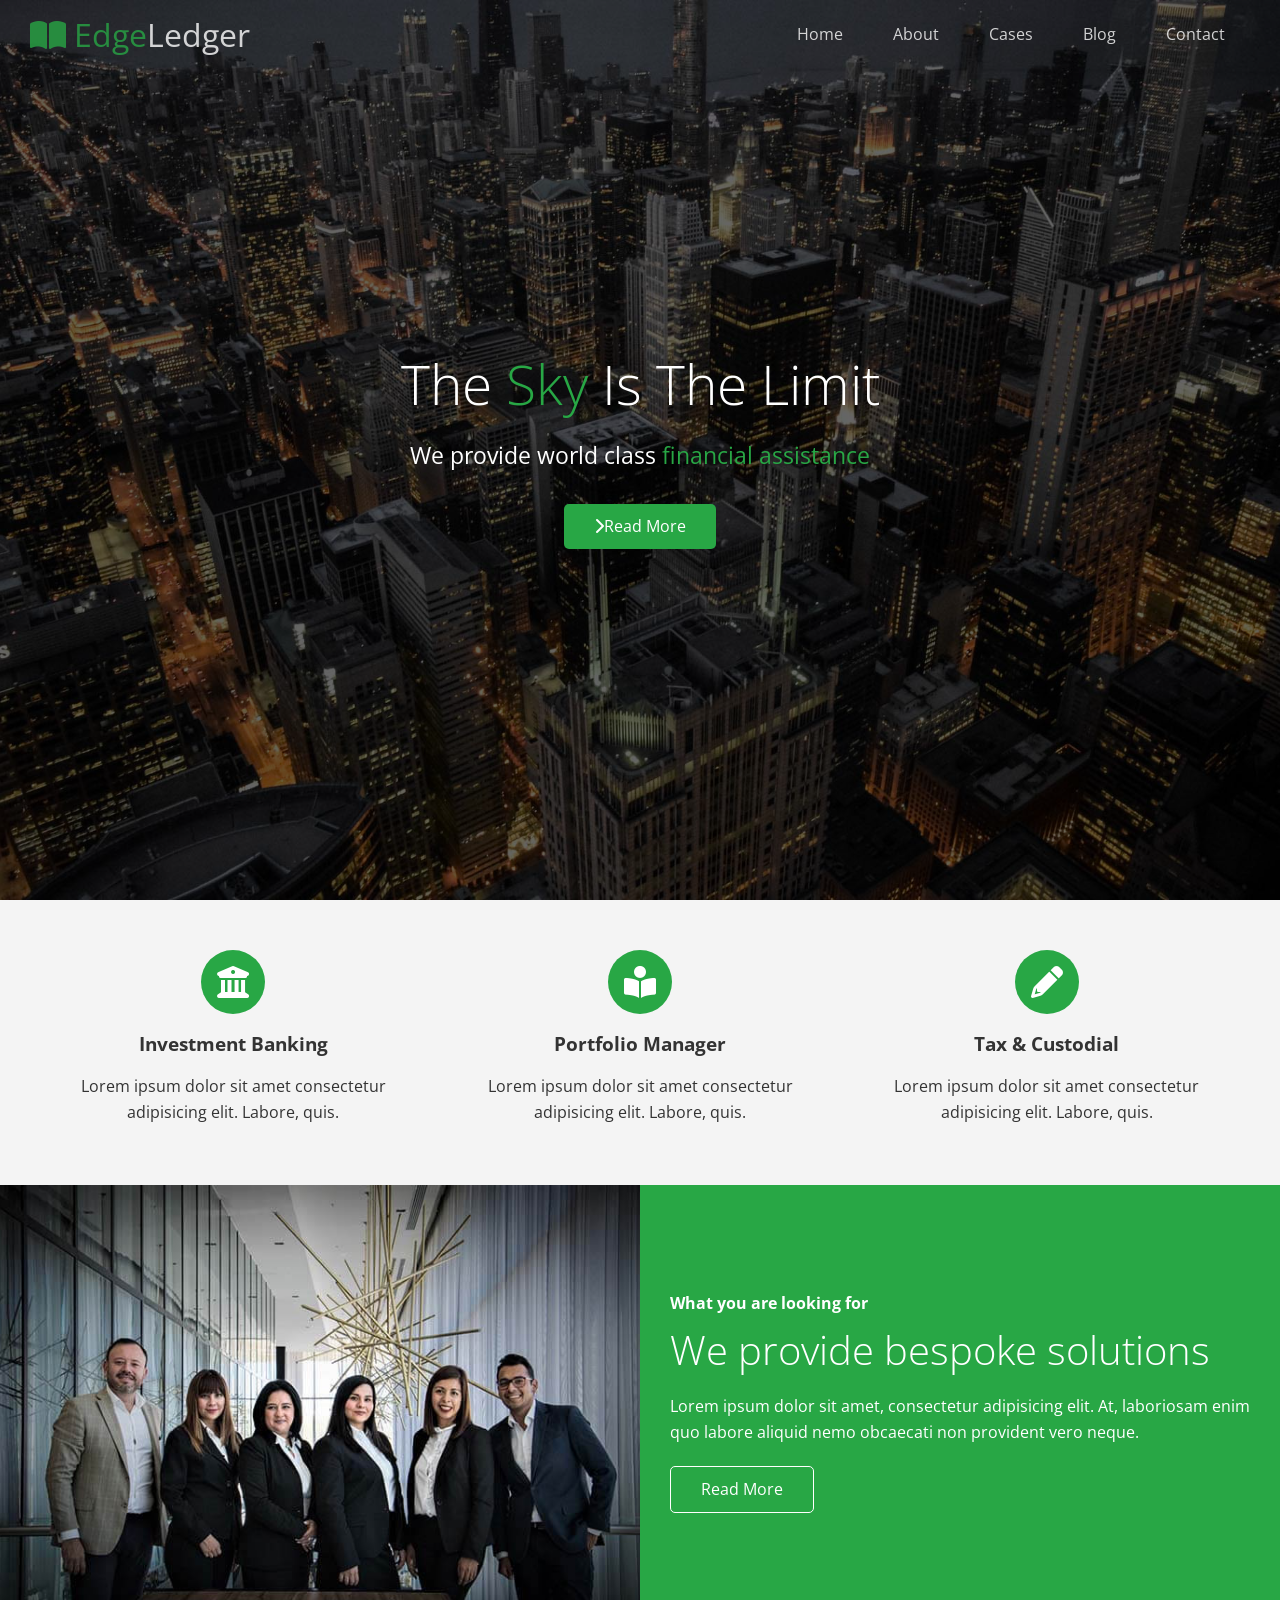
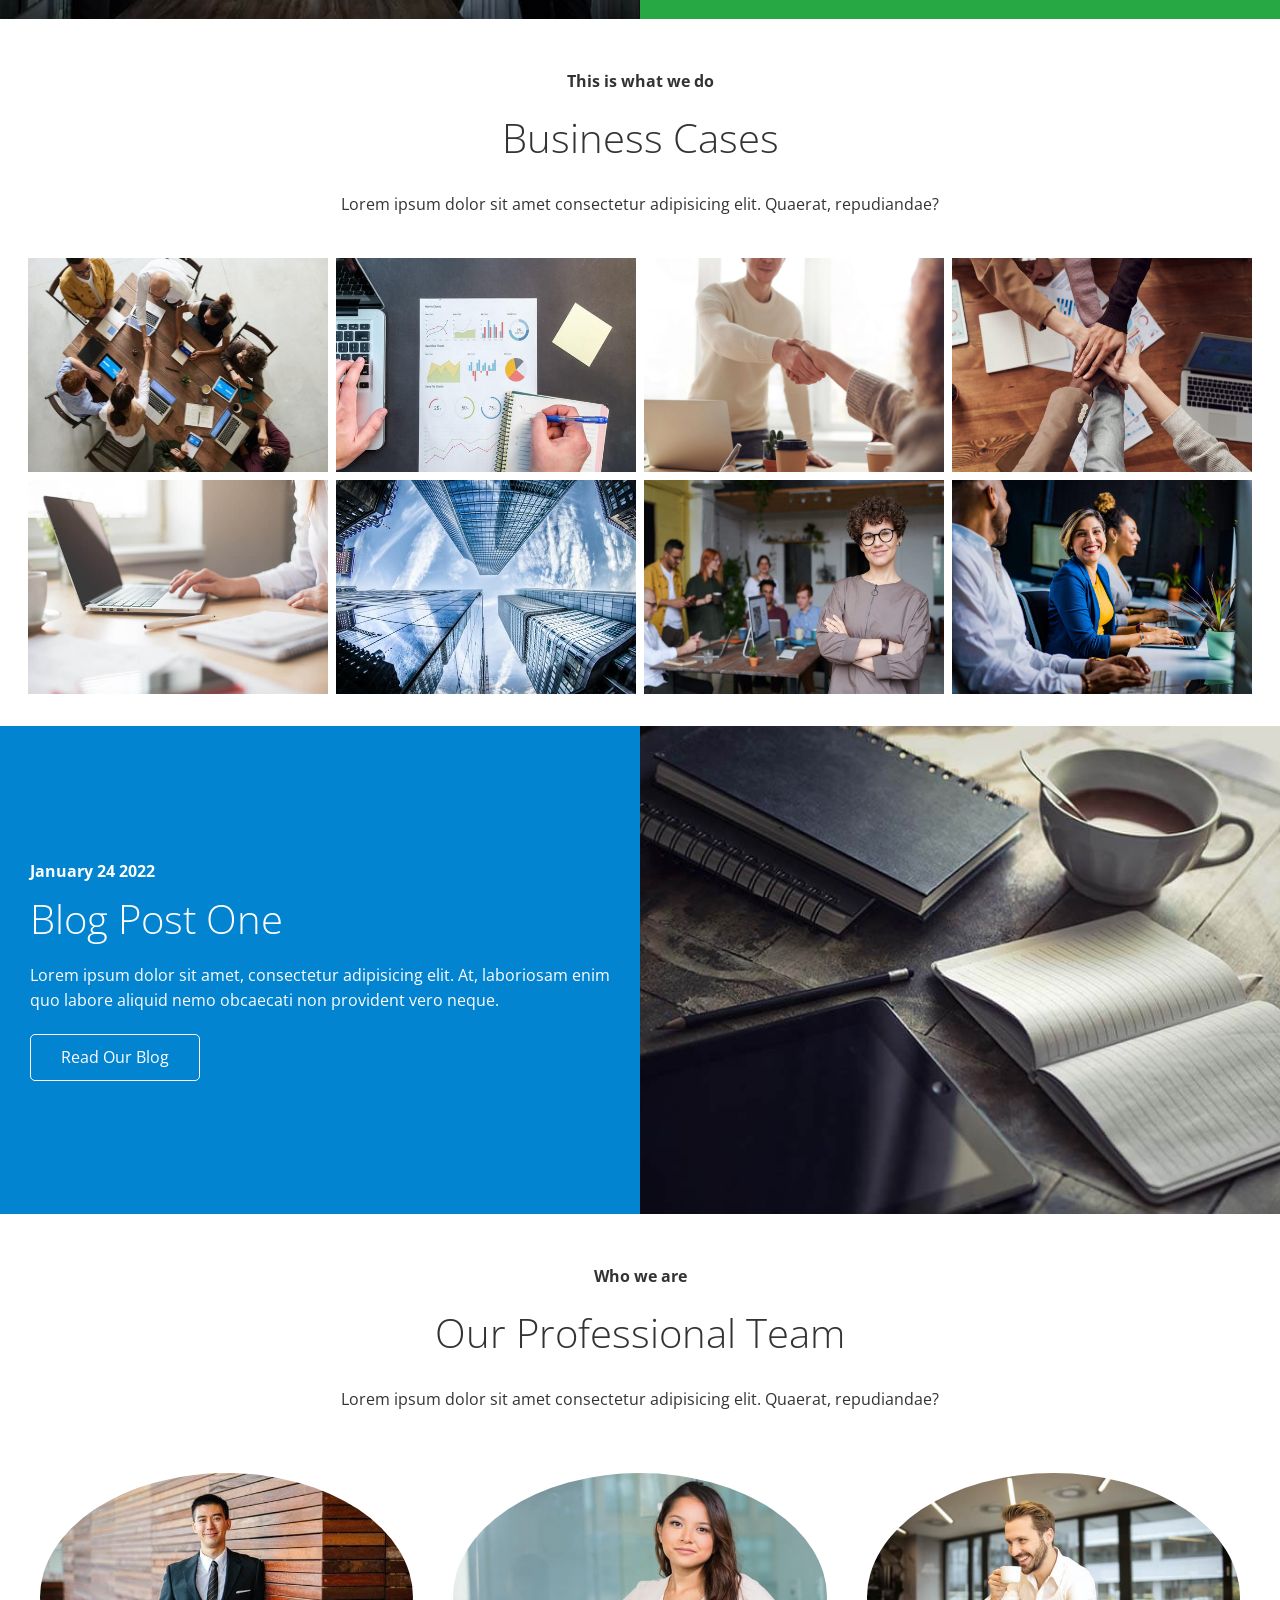
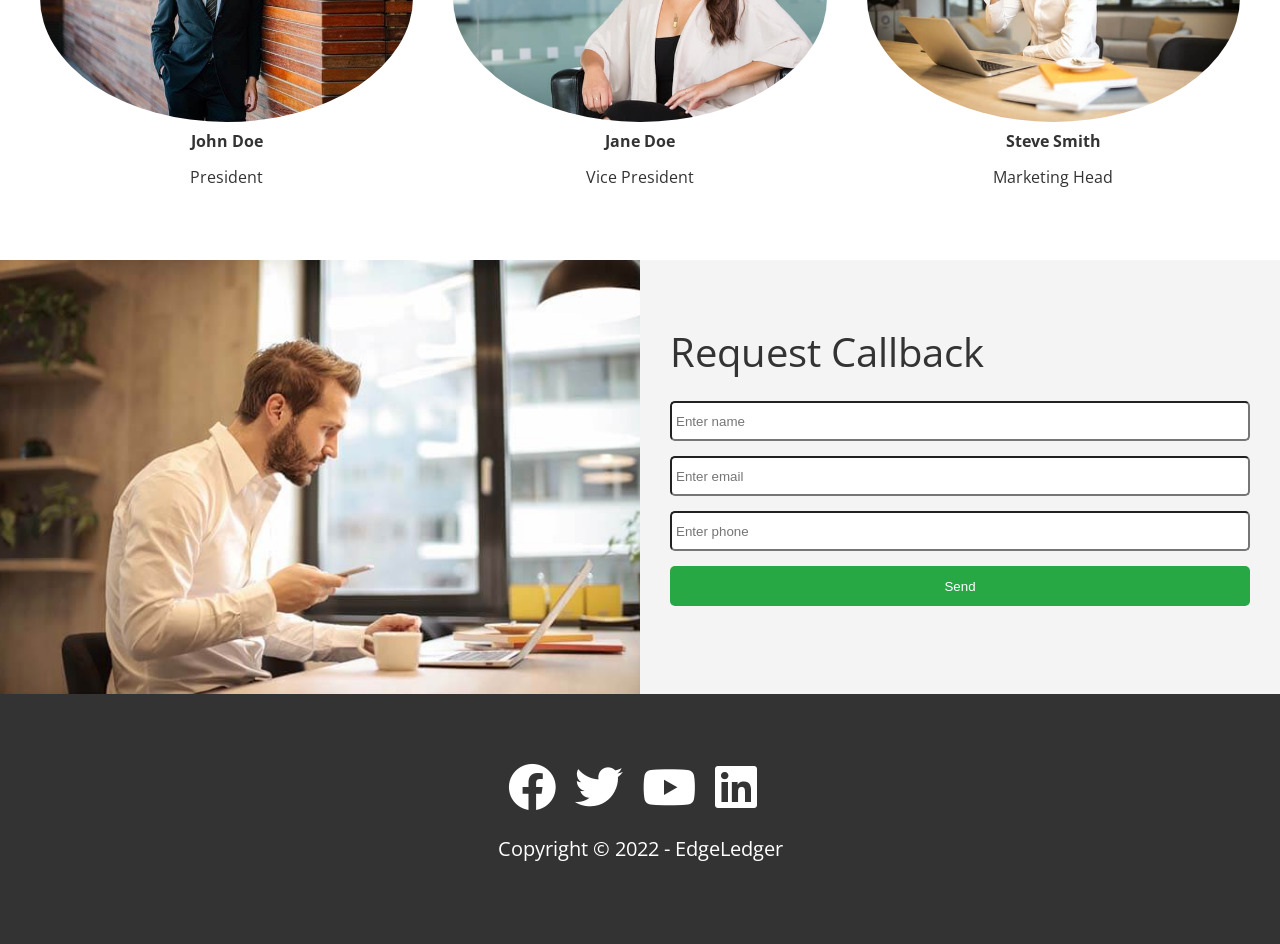
==== index.html @ 76b705b6 "init" ====
<!DOCTYPE html>
<html lang="en">

    <head>
        <meta charset="UTF-8">
        <meta http-equiv="X-UA-Compatible" content="IE=edge">
        <meta name="viewport" content="width=device-width, initial-scale=1.0">

        <link rel="stylesheet" href="https://cdnjs.cloudflare.com/ajax/libs/font-awesome/6.0.0-beta3/css/all.min.css"
            integrity="sha512-Fo3rlrZj/k7ujTnHg4CGR2D7kSs0v4LLanw2qksYuRlEzO+tcaEPQogQ0KaoGN26/zrn20ImR1DfuLWnOo7aBA=="
            crossorigin="anonymous" referrerpolicy="no-referrer" />
        <link rel="shortcut icon" type="image/x-icon" href="./Assets/Images/favicon.ico">
        <link rel="stylesheet" href="./Assets/CSS/lightbox.min.css">
        <link rel="stylesheet" href="./Assets/CSS/utility.css">
        <link rel="stylesheet" href="./Assets/CSS/style.css">


        <script src="https://code.jquery.com/jquery-3.6.0.min.js"
            integrity="sha256-/xUj+3OJU5yExlq6GSYGSHk7tPXikynS7ogEvDej/m4=" crossorigin="anonymous"></script>
        <script src="./Scripts/effects.js" defer></script>
        <script src="./Scripts/lightbox.min.js"></script>
        <title>Welcome to EdgeLedger</title>
    </head>

    <body id="home">

        <header class="hero">

            <!-- Navbar -->
            <div class="navbar top" id="navbar">
                <h1 class="logo">
                    <span class="text-primary"><i class="fas fa-book-open"></i>
                        Edge</span>Ledger
                </h1>

                <nav>
                    <ul>
                        <li><a href="#home">Home</a></li>
                        <li><a href="#about">About</a></li>
                        <li><a href="#cases">Cases</a></li>
                        <li><a href="#blog">Blog</a></li>
                        <li><a href="#contact">Contact</a></li>
                    </ul>
                </nav>
            </div>

            <!-- Showcase content -->
            <div class="content">
                <h1>The <span class="text-primary">Sky</span> Is The Limit</h1>
                <p>We provide world class <span class="text-primary">financial assistance</span></p>
                <a href="#about" class="btn"><i class="fas fa-chevron-right"></i>Read More</a>
            </div>
        </header>

        <main>

            <!-- About : Icons -->
            <section id="about" class="icons bg-light">

                <div class="flex-items">

                    <div>
                        <i class="fas fas fa-university fa-2x"></i>

                        <div>
                            <h3>Investment Banking</h3>
                            <p>Lorem ipsum dolor sit amet consectetur adipisicing elit. Labore, quis.</p>
                        </div>
                    </div>

                    <div>
                        <i class="fas fas fas fa-book-reader fa-2x"></i>

                        <div>
                            <h3>Portfolio Manager</h3>
                            <p>Lorem ipsum dolor sit amet consectetur adipisicing elit. Labore, quis.</p>
                        </div>
                    </div>

                    <div>
                        <i class="fas fas fas fa-pencil-alt fa-2x"></i>

                        <div>
                            <h3>Tax & Custodial</h3>
                            <p>Lorem ipsum dolor sit amet consectetur adipisicing elit. Labore, quis.</p>
                        </div>
                    </div>

                </div>
            </section>

            <!-- About : Solutions-->
            <div class="solutions flex-columns">

                <div class="row">

                    <div class="column">

                        <div class="column-1">
                            <img src="./Assets/Images/home/people.jpg" alt="">
                        </div>

                    </div>

                    <div class="column">

                        <div class="column-2 bg-primary">
                            <h4>What you are looking for</h4>
                            <h2>We provide bespoke solutions</h2>
                            <p>Lorem ipsum dolor sit amet, consectetur adipisicing elit. At, laboriosam enim quo labore
                                aliquid nemo obcaecati non provident vero neque.</p>
                            <a href="#" class="btn btn-outline"><i class="fas fa-chevron"></i>Read More</a>
                        </div>

                    </div>

                </div>
            </div>

            <!-- About : Cases-->
            <section id="cases" class="cases flex-grid section-padding">

                <header class="section-header">
                    <h4>This is what we do</h4>
                    <h2>Business Cases</h2>
                    <p>Lorem ipsum dolor sit amet consectetur adipisicing elit. Quaerat, repudiandae?</p>
                </header>

                <div class="row">

                    <div class="column">
                        <a href="./Assets/Images/cases/cases1.jpg" data-lightbox="cases"
                            data-title="Lorem ipsum dolor sit amet consectetur adipisicing elit. Quaerat, repudiandae?">
                            <img src="./Assets/Images/cases/cases1.jpg" alt="">
                        </a>
                        <a href="./Assets/Images/cases/cases2.jpg" data-lightbox="cases"
                            data-title="Lorem ipsum dolor sit amet consectetur adipisicing elit. Quaerat, repudiandae?">
                            <img src="./Assets/Images/cases/cases2.jpg" alt="">
                        </a>
                    </div>

                    <div class="column">
                        <a href="./Assets/Images/cases/cases3.jpg" data-lightbox="cases"
                            data-title="Lorem ipsum dolor sit amet consectetur adipisicing elit. Quaerat, repudiandae?">
                            <img src="./Assets/Images/cases/cases3.jpg" alt="">
                        </a>
                        <a href="./Assets/Images/cases/cases4.jpg" data-lightbox="cases"
                            data-title="Lorem ipsum dolor sit amet consectetur adipisicing elit. Quaerat, repudiandae?">
                            <img src="./Assets/Images/cases/cases4.jpg" alt="">
                        </a>
                    </div>

                    <div class="column">
                        <a href="./Assets/Images/cases/cases5.jpg" data-lightbox="cases"
                            data-title="Lorem ipsum dolor sit amet consectetur adipisicing elit. Quaerat, repudiandae?">
                            <img src="./Assets/Images/cases/cases5.jpg" alt="">
                        </a>
                        <a href="./Assets/Images/cases/cases6.jpg" data-lightbox="cases"
                            data-title="Lorem ipsum dolor sit amet consectetur adipisicing elit. Quaerat, repudiandae?">
                            <img src="./Assets/Images/cases/cases6.jpg" alt="">
                        </a>
                    </div>

                    <div class="column">
                        <a href="./Assets/Images/cases/cases7.jpg" data-lightbox="cases"
                            data-title="Lorem ipsum dolor sit amet consectetur adipisicing elit. Quaerat, repudiandae?">
                            <img src="./Assets/Images/cases/cases7.jpg" alt="">
                        </a>
                        <a href="./Assets/Images/cases/cases8.jpg" data-lightbox="cases"
                            data-title="Lorem ipsum dolor sit amet consectetur adipisicing elit. Quaerat, repudiandae?">
                            <img src="./Assets/Images/cases/cases8.jpg" alt="">
                        </a>
                    </div>



                </div>
            </section>

            <!-- About : Blog-->
            <section id="blog" class="blog flex-columns flex-reverse">

                <div class="row">

                    <div class="column">

                        <div class="column-1">
                            <img src="./Assets/Images/home/blog.jpg" alt="">
                        </div>

                    </div>

                    <div class="column">

                        <div class="column-2 bg-secondary">
                            <h4>January 24 2022</h4>
                            <h2>Blog Post One</h2>
                            <p>Lorem ipsum dolor sit amet, consectetur adipisicing elit. At, laboriosam enim quo labore
                                aliquid nemo obcaecati non provident vero neque.</p>
                            <a href="blog.html" class="btn btn-outline"><i class="fas fa-chevron"></i>Read Our Blog</a>
                        </div>

                    </div>

                </div>
            </section>

            <!-- Team -->
            <section id="team" class="team section-padding">

                <header class="section-header">
                    <h4>Who we are</h4>
                    <h2>Our Professional Team</h2>
                    <p>Lorem ipsum dolor sit amet consectetur adipisicing elit. Quaerat, repudiandae?</p>
                </header>

                <div class="flex-items">

                    <div>
                        <img src="./Assets/Images/team/person1.jpg" alt="">
                        <h4>John Doe</h4>
                        <p>President</p>
                    </div>

                    <div>
                        <img src="./Assets/Images/team/person2.jpg" alt="">
                        <h4>Jane Doe</h4>
                        <p>Vice President</p>
                    </div>

                    <div>
                        <img src="./Assets/Images/team/person3.jpg" alt="">
                        <h4>Steve Smith</h4>
                        <p>Marketing Head</p>
                    </div>
                </div>
            </section>

            <!-- Contact -->
            <div id="contact" class="contact flex-columns">

                <div class="row">

                    <div class="column">

                        <div class="column-1">
                            <img src="./Assets/Images/home/contact.jpg" alt="">
                        </div>

                    </div>

                    <div class="column">

                        <div class="column-2 bg-light">
                            <h2>Request Callback</h2>
                            <form action="" class="callback-form">

                                <div class="form-control">
                                    <label for="name"></label>
                                    <input type="text" name="name" id="name" placeholder="Enter name">
                                </div>

                                <div class="form-control">
                                    <label for="email"></label>
                                    <input type="email" name="email" id="email" placeholder="Enter email">
                                </div>

                                <div class="form-control">
                                    <label for="phone"></label>
                                    <input type="text" name="phone" id="phone" placeholder="Enter phone">
                                </div>

                                <input type="submit" value="Send" id="submit" class="btn">
                            </form>
                        </div>

                    </div>

                </div>
            </div>
        </main>

        <footer class="footer bg-dark">

            <div class="social">
                <a href="#"><i class="fab fab fa-facebook fa-3x"></i></a>
                <a href="#"><i class="fab fab fab fa-twitter fa-3x"></i></a>
                <a href="#"><i class="fab fab fab fa-youtube fa-3x"></i></a>
                <a href="#"><i class="fab fab fab fa-linkedin fa-3x"></i></a>
            </div>

            <p>Copyright &copy; 2022 - EdgeLedger</p>
        </footer>
    </body>

</html>
---- Assets/CSS/utility.css ----
/* Text */
.text-primary{

    color:#28a745;
}

.text-secondary{

    color:#0284d0;
}


/* Button */
.btn{

    display: inline-block;
    background-color: #28a745;
    color:#fff;
    padding:10px 30px;
    border: none;
    border-radius: 5px;
}

.btn:hover{

    opacity: 0.9;
}

.btn-outline{

    background: transparent;
    border: 1px solid #fff;
}

.btn-primary,.bg-primary{

    background-color: #28a745;
    color:#fff;    
}

.btn-secondary,.bg-secondary{

    background-color: #0284d0;
    color:#fff;    
}

.btn-dark,.bg-dark{

    background-color: #333;
    color:#fff;    
}

.btn-light,.bg-light{

    background-color: #f4f4f4;
    color:#333;    
}

/* Flex Items */
.flex-items{

    display: flex;
    justify-content: center;
    align-items: center;
    text-align: center;

}

.flex-items>div{

    padding:20px;
}

/* Flex Columns */

.flex-columns.flex-reverse .row{

    flex-direction: row-reverse;
}

.flex-columns .row{

    display: flex;
    flex-direction: row;
    flex-wrap: wrap;
    width: 100%;
}

.flex-columns .column{

    display: flex;
    flex-direction: column;
    flex-basis: 100%;
    flex: 1;
}

.flex-columns .column-1,
.flex-columns .column-2{

    height: 100%;
}

.flex-columns img{

    width: 100%;
    height: 100%;
    object-fit: cover;
}

.flex-columns .column-2{

    display: flex;
    flex-direction: column;
    align-items: flex-start;
    justify-content: center;
    padding:30px;
}

.flex-columns h2{

    font-size: 40px;
    font-weight: 100;
}

.flex-columns h4{

    margin-bottom: 10px;
}

.flex-columns p{

    margin: 20px 0;
}

/* Section Header */
.section-header{

    display: flex;
    flex-direction: column;
    align-items: center;
    justify-content: center;
    text-align: center;
    padding:30px;
}

.section-header h2{

    font-size: 40px;
    margin: 20px 0;
}

.section-padding{

    padding:20px 20px 40px;
}

/* Flex Grid */
.flex-grid .row{

    display: flex;
    flex-wrap: wrap;
    padding:0 4px;
}

.flex-grid .column{

    flex: 25%;
    max-width: 25%;
    padding:0 4px;
}

.flex-grid .column img{

    height: 50%;
}
---- Assets/CSS/style.css ----
/* Global */
@import url('https://fonts.googleapis.com/css2?family=Open+Sans:wght@300;400&display=swap');

*{
    box-sizing: border-box;
    margin: 0;
    padding: 0;
    scroll-behavior: smooth;
}

body{

    font-family: 'Open Sans', sans-serif;
    background-color: #fff;
    color:#333;
    line-height: 1.6;
}

h1,h2{

    font-weight: 300;
    line-height: 1.2;
}

p{

    margin: 10px 0;
}

ul{

    list-style: none;
}

a{

    text-decoration: none;
    color:#333;
}

img{

    width: 100%;
}

/* Navbar */
.navbar{

    display: flex;
    align-items: center;
    justify-content: space-between;
    text-align: center;
    background-color: #333;
    color:#fff;
    padding: 0 30px;
    width: 100%;
    height: 70px;
    opacity: 0.8;
    position: fixed;
    top:0;
    transition: 0.5s;
}

.navbar.top{

    background-color: transparent;
}

.navbar ul{

    display: flex;
}

.navbar a{

    color:#fff;
    padding: 10px 20px;
    margin: 0 5px;
}

.navbar a:hover{

    border-bottom: 2px solid #28a745;
}

.navbar .logo{

    font-weight: 400;
}

/* Hero */
.hero{

    background: url("../Images/home/showcase.jpg") no-repeat center center/cover;
    height: 100vh;
    position: relative;
    color:#fff;
}

.hero .content{

    display: flex;
    flex-direction: column;
    align-items: center;
    justify-content: center;
    text-align: center;
    height: 100%;
    padding:0 20px;
}

.hero::before{

    content: '';
    position: absolute;
    top:0;
    left:0;
    width: 100%;
    height: 100%;
    background: rgba(0,0,0,0.6);
}

.hero *{

    z-index: 10;
}

.hero.blog{

    background: url("../Images/home/blog.jpg") no-repeat center center/cover;
    height: 50vh;
}
.content h1{

    font-size: 55px;
}

.content p{

    font-size: 23px;
    max-width: 600px;
    margin: 20px 0 30px;
}

/* Icons */
.icons{

    padding:30px;
}

.icons h3{

    font-weight: bold;
    margin-bottom: 15px;
}

.icons i{

    background-color: #28a745;
    color:#fff;
    padding:1rem;
    margin-bottom: 15px;
    border-radius: 50%;
}


/* Cases */
.cases img:hover{

    cursor: pointer;
    opacity: 0.7;
}

/* Team */
.team img{

    border-radius: 50%;
}

/* Callback-form */
.contact h2{

    font-weight: 400;
}

.callback-form{

    width: 100%;
    padding:20px 0;
}

.callback-form .form-control{

    margin-bottom: 15px;
}

.callback-form label{

    display: block;
    margin-bottom: 5px;
}

.callback-form input{

    width: 100%;
    height: 40px;
    padding:4px;
    border-radius: 5px;
}

.callback-form input:focus{

    outline-color: #28a745;
}


/* Post */
.post{

    padding:50px 30px;
}

.post h2{

    font-size: 40px;
    margin-bottom: 20px;
    padding-bottom: 10px;
    border-bottom: 1px solid #ccc;
}

.post .meta{

    margin-bottom: 30px;
}

.post img{

    width: 300px;
    border-radius: 50%;
    display: block;
    margin: 0 auto 30px;
}

/* Footer */
.footer{

    display: flex;
    flex-direction: column;
    justify-content: center;
    align-items: center;
    text-align: center;
    height: 250px;
}

.footer a{

    color:#fff;
}

.footer a:hover{

    color:#28a745;
}

.footer .social>*{

    margin-right: 15px;
}

.footer p{

    font-size: 20px;
    margin-top: 20px;
}


/* Mobile */
@media (max-width:768px){

    .navbar{

        flex-direction: column;
        padding:20px;
        height: 120px;
    }

    .navbar a{

        padding: 10px 15px;
    }

    .flex-items{

        flex-direction: column;
    }

    .flex-columns .column, .flex-grid .column{

        flex: 100%;
        max-width: 100%;
    }

    .flex-grid .column{

        padding:10px;
    }

    .team img{

        width: 70%;
    }

}
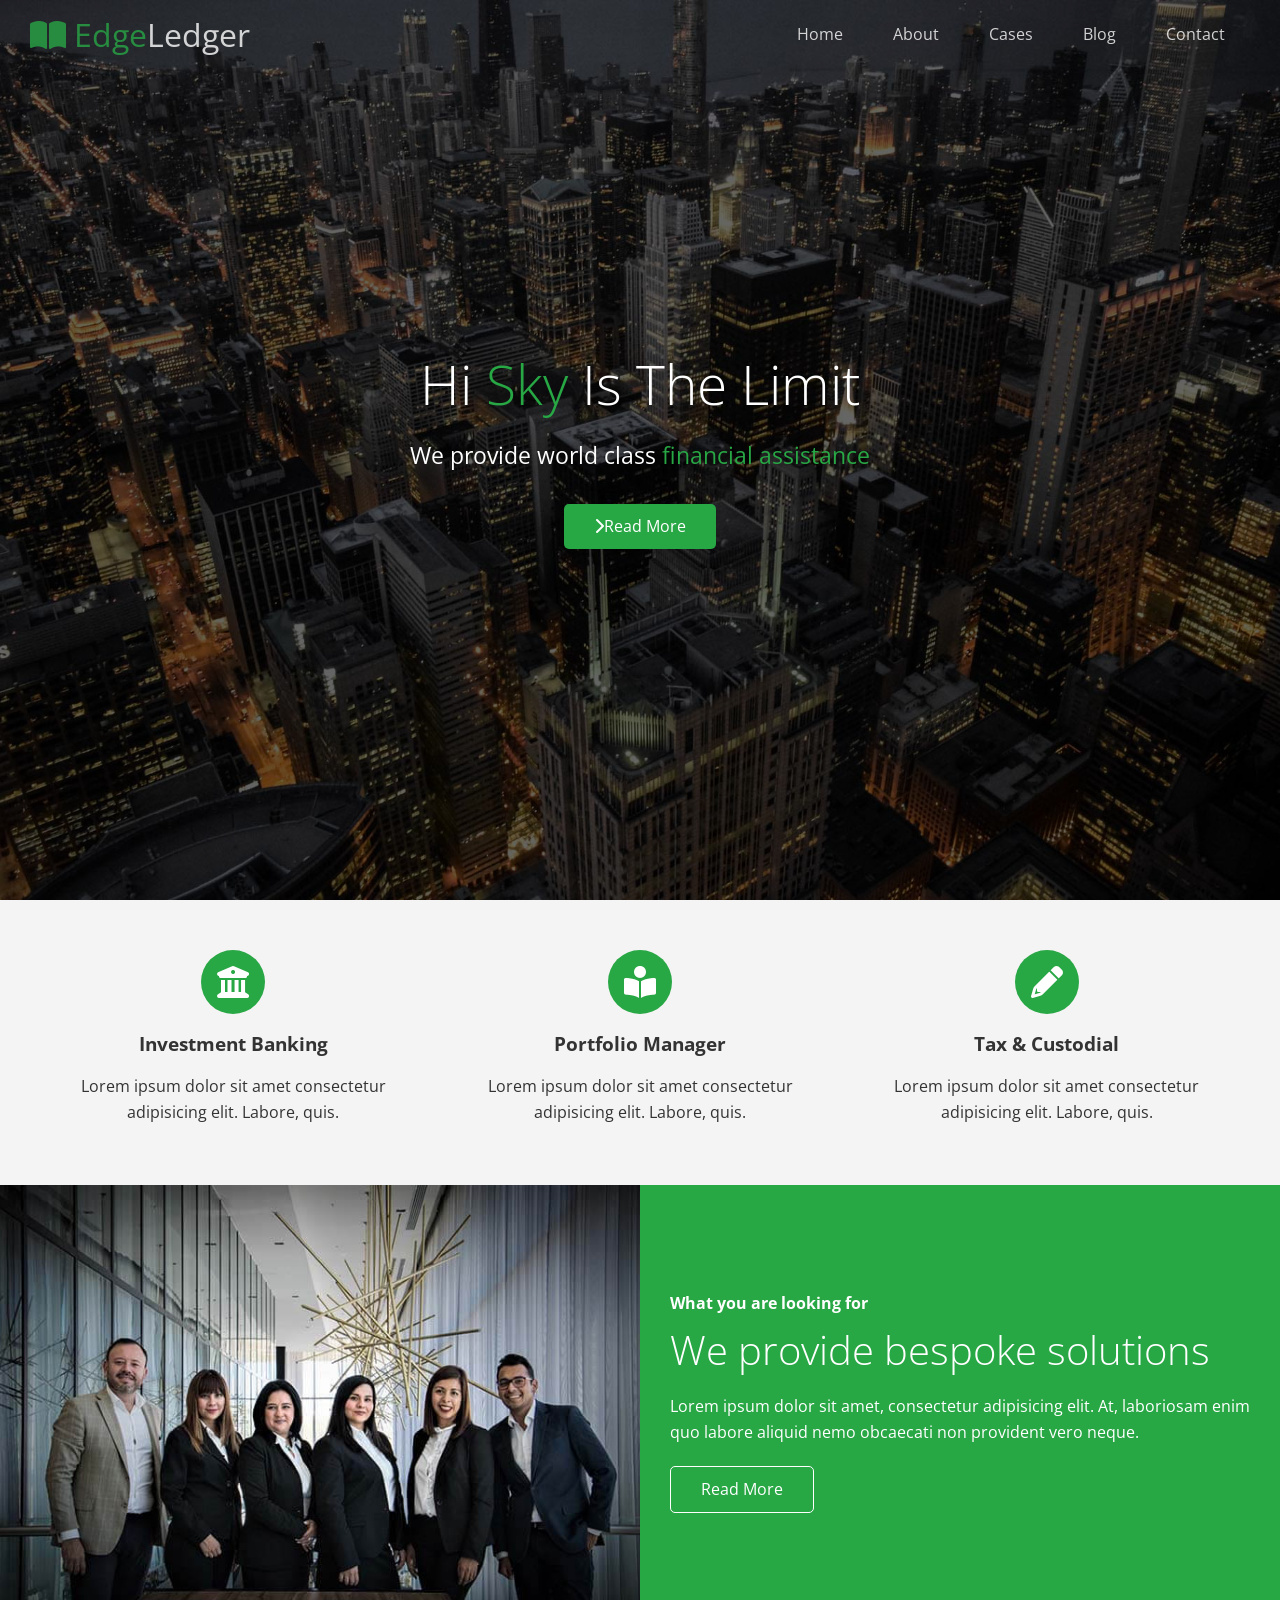
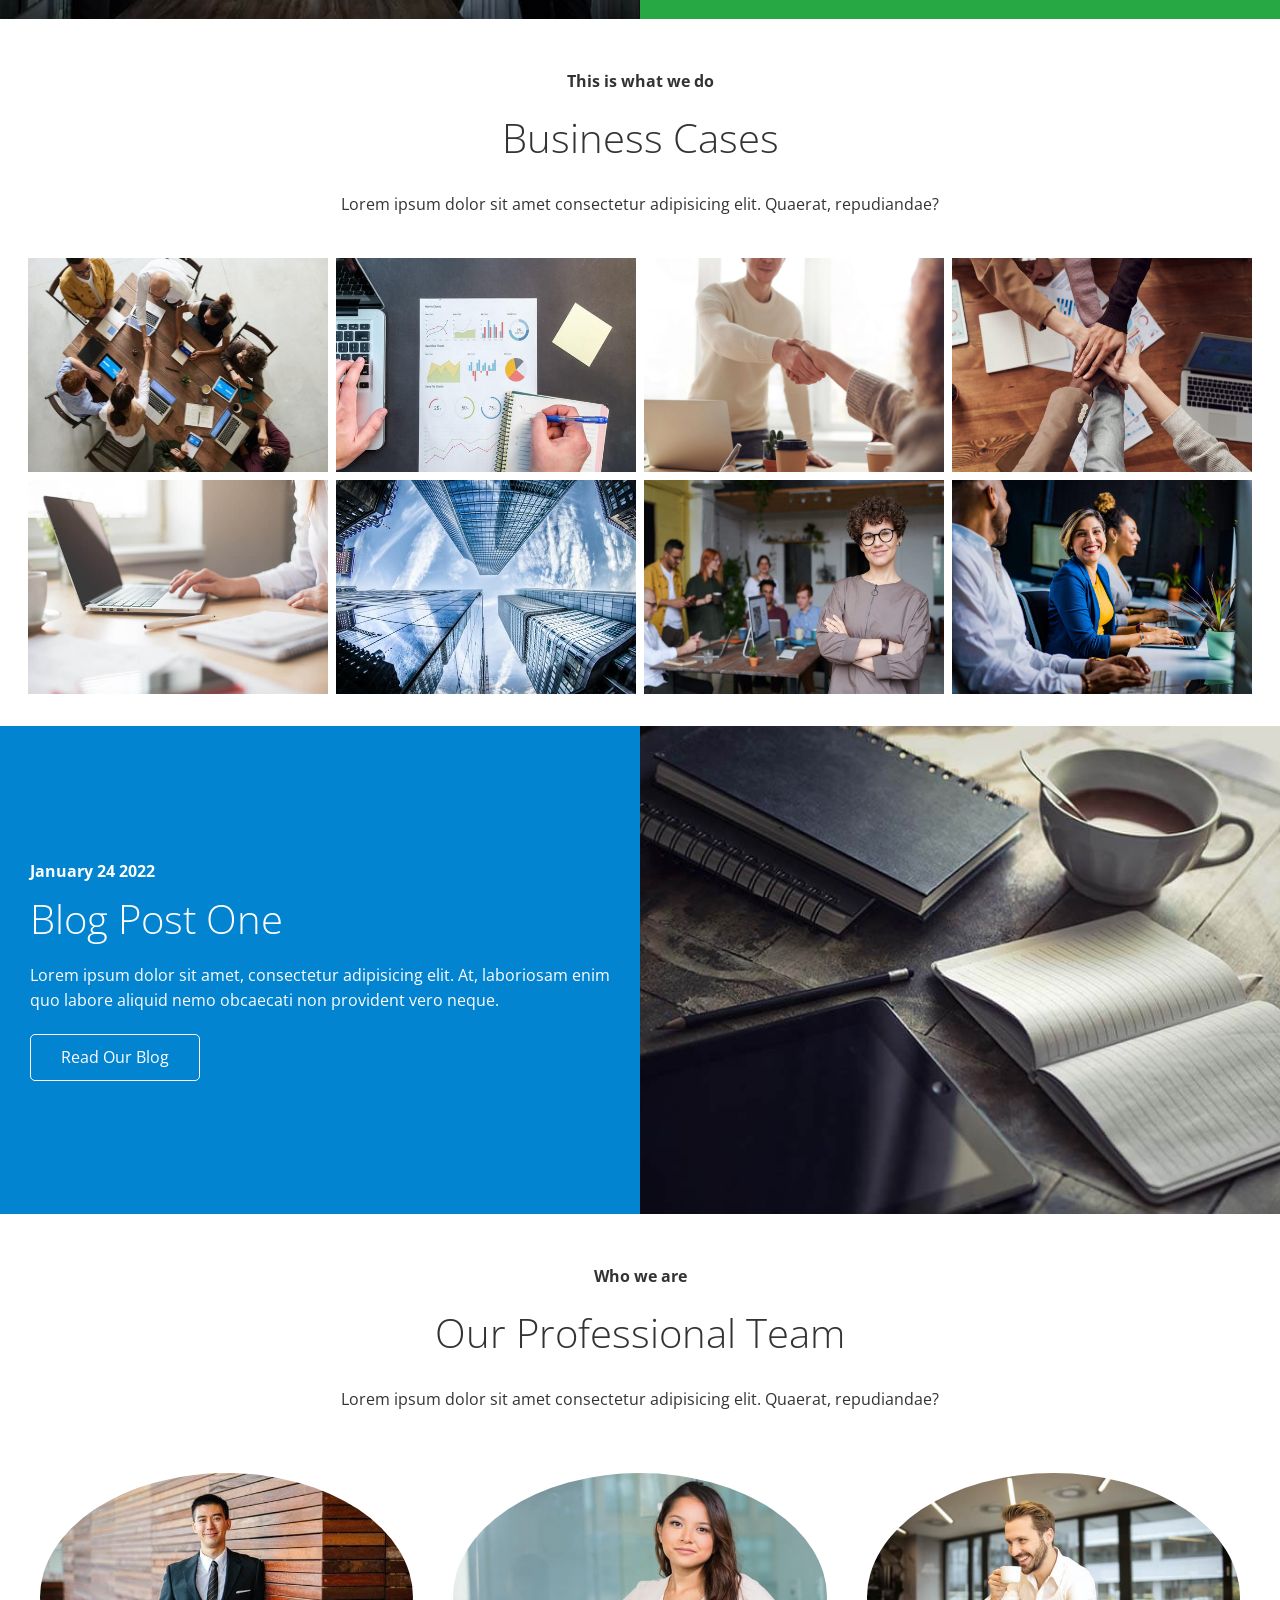
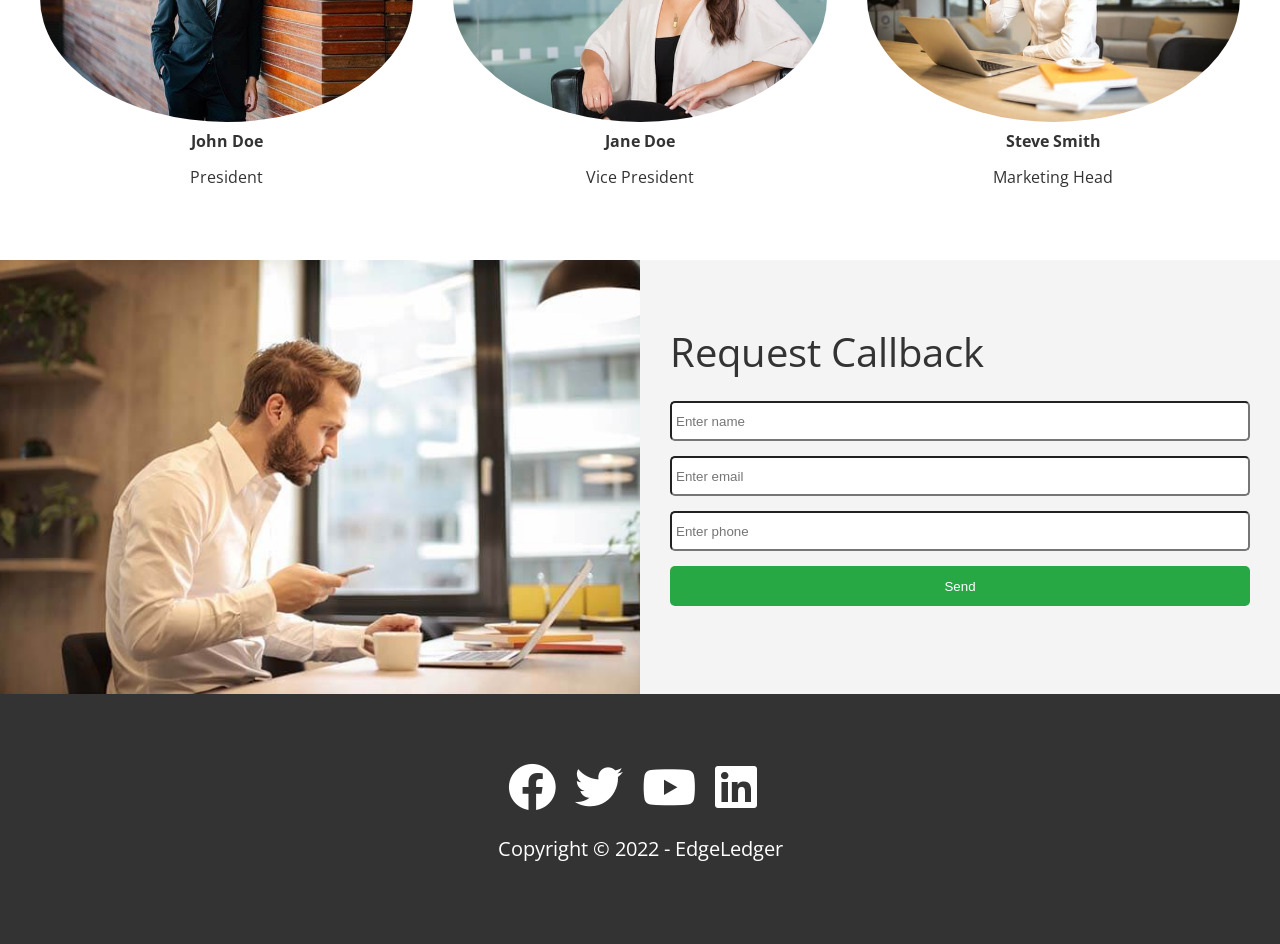
==== commit 06fea8a7: "add" ====
--- a/index.html
+++ b/index.html
@@ -9,16 +9,16 @@
         <link rel="stylesheet" href="https://cdnjs.cloudflare.com/ajax/libs/font-awesome/6.0.0-beta3/css/all.min.css"
             integrity="sha512-Fo3rlrZj/k7ujTnHg4CGR2D7kSs0v4LLanw2qksYuRlEzO+tcaEPQogQ0KaoGN26/zrn20ImR1DfuLWnOo7aBA=="
             crossorigin="anonymous" referrerpolicy="no-referrer" />
-        <link rel="shortcut icon" type="image/x-icon" href="./Assets/Images/favicon.ico">
-        <link rel="stylesheet" href="./Assets/CSS/lightbox.min.css">
-        <link rel="stylesheet" href="./Assets/CSS/utility.css">
-        <link rel="stylesheet" href="./Assets/CSS/style.css">
+        <link rel="shortcut icon" type="image/x-icon" href="Assets/Images/favicon.ico">
+        <link rel="stylesheet" href="css/lightbox.min.css">
+        <link rel="stylesheet" href="Assets/CSS/utility.css">
+        <link rel="stylesheet" href="Assets/CSS/style.css">
 
 
         <script src="https://code.jquery.com/jquery-3.6.0.min.js"
             integrity="sha256-/xUj+3OJU5yExlq6GSYGSHk7tPXikynS7ogEvDej/m4=" crossorigin="anonymous"></script>
-        <script src="./Scripts/effects.js" defer></script>
-        <script src="./Scripts/lightbox.min.js"></script>
+        <script src="Scripts/effects.js" defer></script>
+        <script src="js/lightbox.min.js"></script>
         <title>Welcome to EdgeLedger</title>
     </head>
 
@@ -46,7 +46,7 @@
 
             <!-- Showcase content -->
             <div class="content">
-                <h1>The <span class="text-primary">Sky</span> Is The Limit</h1>
+                <h1>Hi <span class="text-primary">Sky</span> Is The Limit</h1>
                 <p>We provide world class <span class="text-primary">financial assistance</span></p>
                 <a href="#about" class="btn"><i class="fas fa-chevron-right"></i>Read More</a>
             </div>
@@ -97,7 +97,7 @@
                     <div class="column">
 
                         <div class="column-1">
-                            <img src="./Assets/Images/home/people.jpg" alt="">
+                            <img src="Assets/Images/home/people.jpg" alt="">
                         </div>
 
                     </div>
@@ -129,46 +129,46 @@
                 <div class="row">
 
                     <div class="column">
-                        <a href="./Assets/Images/cases/cases1.jpg" data-lightbox="cases"
-                            data-title="Lorem ipsum dolor sit amet consectetur adipisicing elit. Quaerat, repudiandae?">
-                            <img src="./Assets/Images/cases/cases1.jpg" alt="">
-                        </a>
-                        <a href="./Assets/Images/cases/cases2.jpg" data-lightbox="cases"
-                            data-title="Lorem ipsum dolor sit amet consectetur adipisicing elit. Quaerat, repudiandae?">
-                            <img src="./Assets/Images/cases/cases2.jpg" alt="">
-                        </a>
-                    </div>
-
-                    <div class="column">
-                        <a href="./Assets/Images/cases/cases3.jpg" data-lightbox="cases"
-                            data-title="Lorem ipsum dolor sit amet consectetur adipisicing elit. Quaerat, repudiandae?">
-                            <img src="./Assets/Images/cases/cases3.jpg" alt="">
-                        </a>
-                        <a href="./Assets/Images/cases/cases4.jpg" data-lightbox="cases"
-                            data-title="Lorem ipsum dolor sit amet consectetur adipisicing elit. Quaerat, repudiandae?">
-                            <img src="./Assets/Images/cases/cases4.jpg" alt="">
-                        </a>
-                    </div>
-
-                    <div class="column">
-                        <a href="./Assets/Images/cases/cases5.jpg" data-lightbox="cases"
-                            data-title="Lorem ipsum dolor sit amet consectetur adipisicing elit. Quaerat, repudiandae?">
-                            <img src="./Assets/Images/cases/cases5.jpg" alt="">
-                        </a>
-                        <a href="./Assets/Images/cases/cases6.jpg" data-lightbox="cases"
-                            data-title="Lorem ipsum dolor sit amet consectetur adipisicing elit. Quaerat, repudiandae?">
-                            <img src="./Assets/Images/cases/cases6.jpg" alt="">
-                        </a>
-                    </div>
-
-                    <div class="column">
-                        <a href="./Assets/Images/cases/cases7.jpg" data-lightbox="cases"
-                            data-title="Lorem ipsum dolor sit amet consectetur adipisicing elit. Quaerat, repudiandae?">
-                            <img src="./Assets/Images/cases/cases7.jpg" alt="">
-                        </a>
-                        <a href="./Assets/Images/cases/cases8.jpg" data-lightbox="cases"
-                            data-title="Lorem ipsum dolor sit amet consectetur adipisicing elit. Quaerat, repudiandae?">
-                            <img src="./Assets/Images/cases/cases8.jpg" alt="">
+                        <a href="Assets/Images/cases/cases1.jpg" data-lightbox="cases"
+                            data-title="Lorem ipsum dolor sit amet consectetur adipisicing elit. Quaerat, repudiandae?">
+                            <img src="Assets/Images/cases/cases1.jpg" alt="">
+                        </a>
+                        <a href="Assets/Images/cases/cases2.jpg" data-lightbox="cases"
+                            data-title="Lorem ipsum dolor sit amet consectetur adipisicing elit. Quaerat, repudiandae?">
+                            <img src="Assets/Images/cases/cases2.jpg" alt="">
+                        </a>
+                    </div>
+
+                    <div class="column">
+                        <a href="Assets/Images/cases/cases3.jpg" data-lightbox="cases"
+                            data-title="Lorem ipsum dolor sit amet consectetur adipisicing elit. Quaerat, repudiandae?">
+                            <img src="Assets/Images/cases/cases3.jpg" alt="">
+                        </a>
+                        <a href="Assets/Images/cases/cases4.jpg" data-lightbox="cases"
+                            data-title="Lorem ipsum dolor sit amet consectetur adipisicing elit. Quaerat, repudiandae?">
+                            <img src="Assets/Images/cases/cases4.jpg" alt="">
+                        </a>
+                    </div>
+
+                    <div class="column">
+                        <a href="Assets/Images/cases/cases5.jpg" data-lightbox="cases"
+                            data-title="Lorem ipsum dolor sit amet consectetur adipisicing elit. Quaerat, repudiandae?">
+                            <img src="Assets/Images/cases/cases5.jpg" alt="">
+                        </a>
+                        <a href="Assets/Images/cases/cases6.jpg" data-lightbox="cases"
+                            data-title="Lorem ipsum dolor sit amet consectetur adipisicing elit. Quaerat, repudiandae?">
+                            <img src="Assets/Images/cases/cases6.jpg" alt="">
+                        </a>
+                    </div>
+
+                    <div class="column">
+                        <a href="Assets/Images/cases/cases7.jpg" data-lightbox="cases"
+                            data-title="Lorem ipsum dolor sit amet consectetur adipisicing elit. Quaerat, repudiandae?">
+                            <img src="Assets/Images/cases/cases7.jpg" alt="">
+                        </a>
+                        <a href="Assets/Images/cases/cases8.jpg" data-lightbox="cases"
+                            data-title="Lorem ipsum dolor sit amet consectetur adipisicing elit. Quaerat, repudiandae?">
+                            <img src="Assets/Images/cases/cases8.jpg" alt="">
                         </a>
                     </div>
 
@@ -185,7 +185,7 @@
                     <div class="column">
 
                         <div class="column-1">
-                            <img src="./Assets/Images/home/blog.jpg" alt="">
+                            <img src="Assets/Images/home/blog.jpg" alt="">
                         </div>
 
                     </div>
@@ -217,19 +217,19 @@
                 <div class="flex-items">
 
                     <div>
-                        <img src="./Assets/Images/team/person1.jpg" alt="">
+                        <img src="Assets/Images/team/person1.jpg" alt="">
                         <h4>John Doe</h4>
                         <p>President</p>
                     </div>
 
                     <div>
-                        <img src="./Assets/Images/team/person2.jpg" alt="">
+                        <img src="Assets/Images/team/person2.jpg" alt="">
                         <h4>Jane Doe</h4>
                         <p>Vice President</p>
                     </div>
 
                     <div>
-                        <img src="./Assets/Images/team/person3.jpg" alt="">
+                        <img src="Assets/Images/team/person3.jpg" alt="">
                         <h4>Steve Smith</h4>
                         <p>Marketing Head</p>
                     </div>
@@ -244,7 +244,7 @@
                     <div class="column">
 
                         <div class="column-1">
-                            <img src="./Assets/Images/home/contact.jpg" alt="">
+                            <img src="Assets/Images/home/contact.jpg" alt="">
                         </div>
 
                     </div>
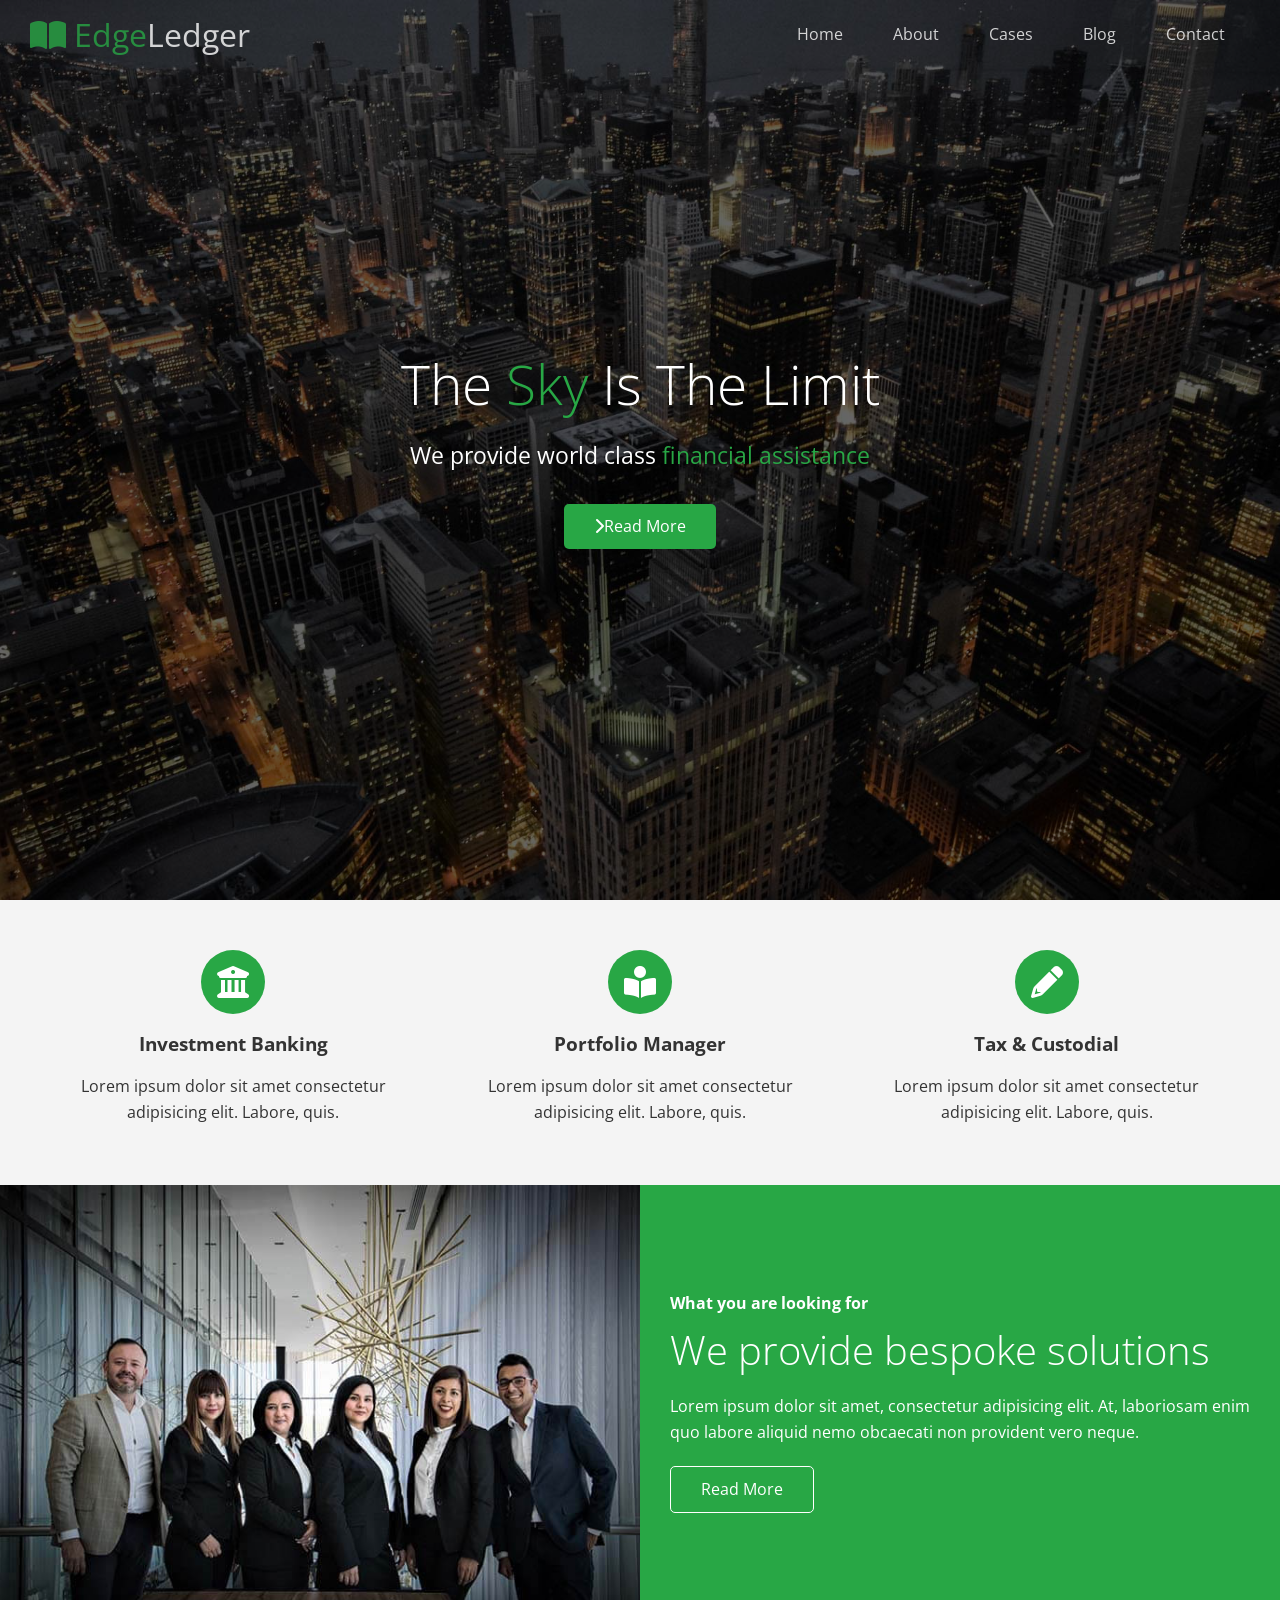
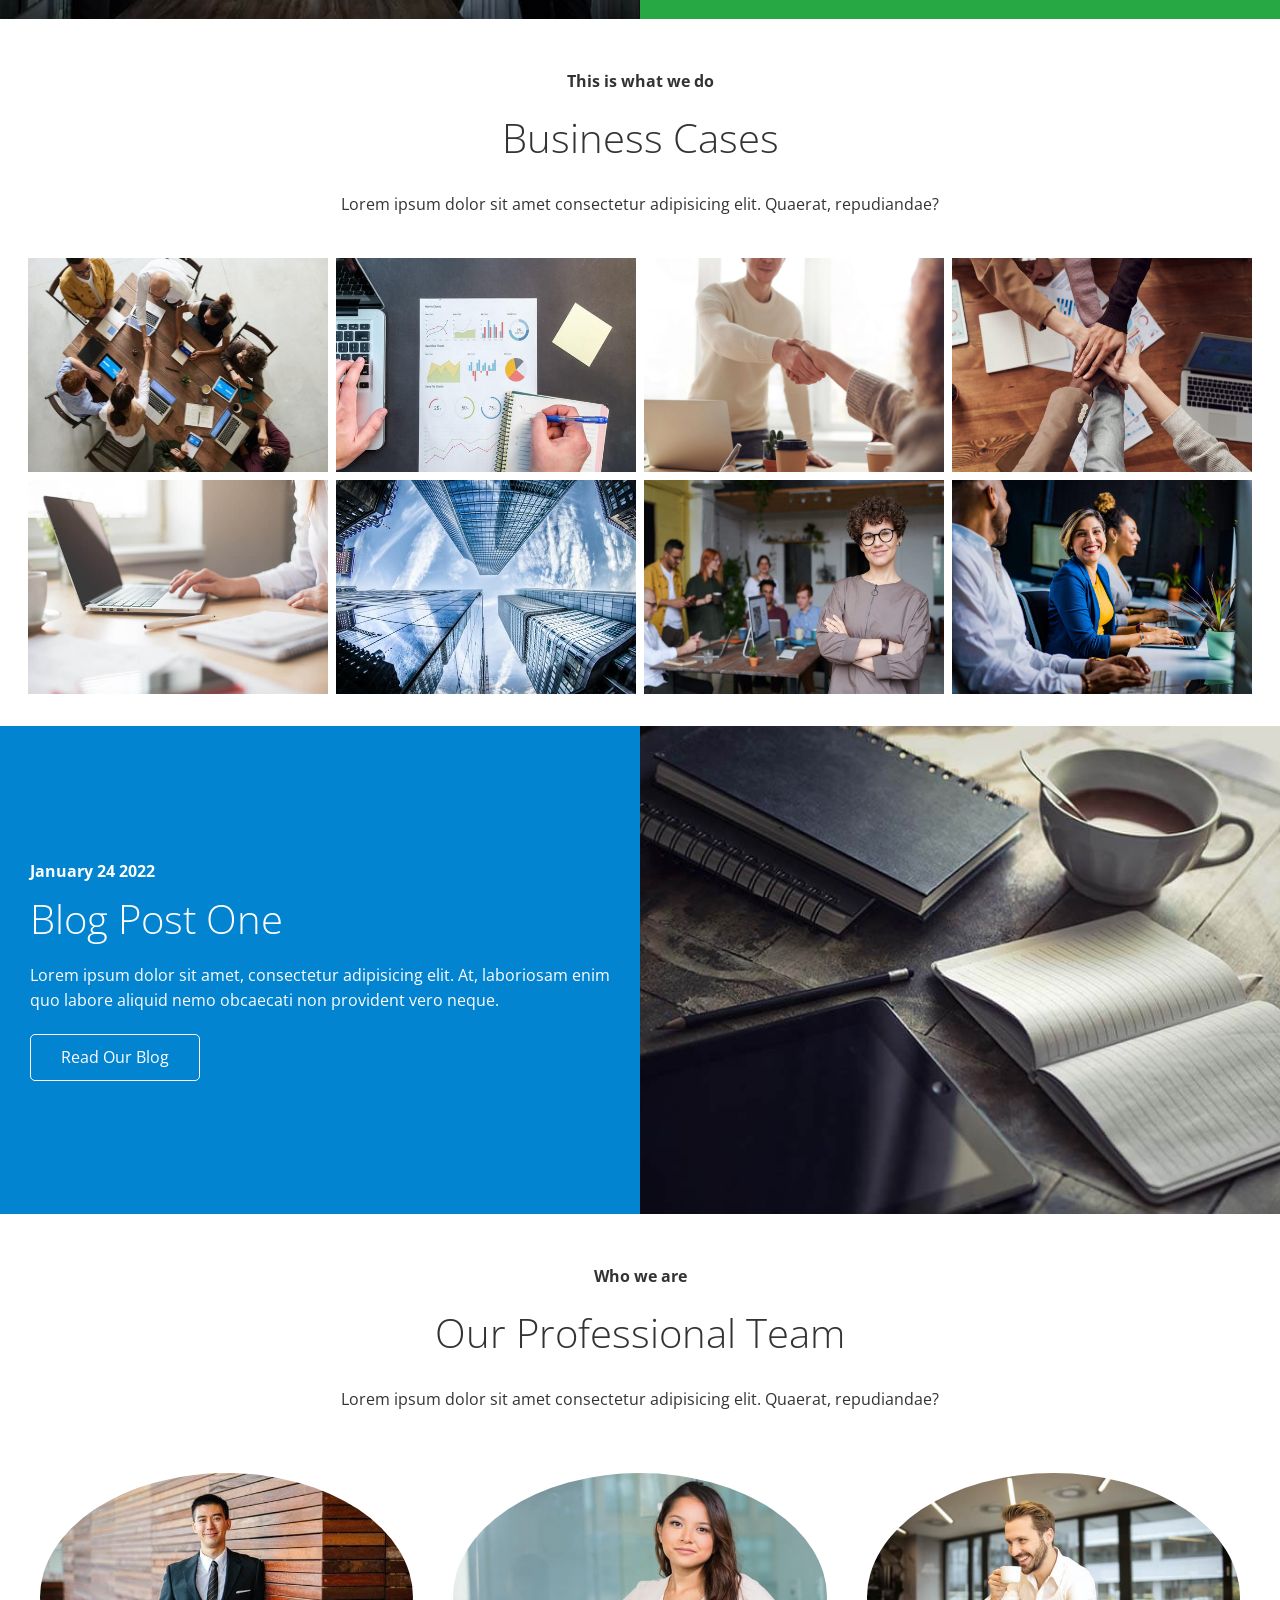
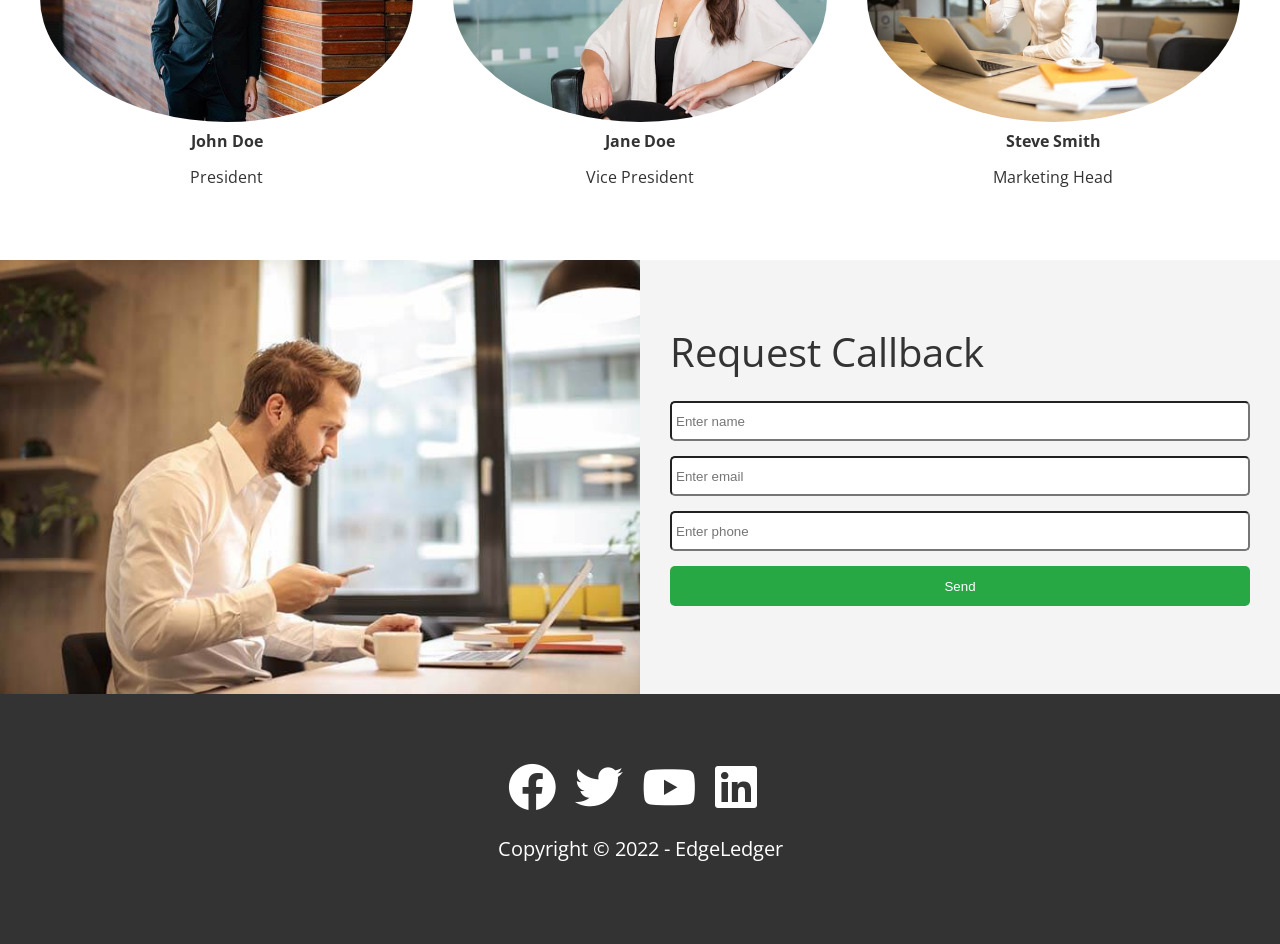
==== commit 280862f6: "init" ====
--- a/index.html
+++ b/index.html
@@ -10,7 +10,7 @@
             integrity="sha512-Fo3rlrZj/k7ujTnHg4CGR2D7kSs0v4LLanw2qksYuRlEzO+tcaEPQogQ0KaoGN26/zrn20ImR1DfuLWnOo7aBA=="
             crossorigin="anonymous" referrerpolicy="no-referrer" />
         <link rel="shortcut icon" type="image/x-icon" href="Assets/Images/favicon.ico">
-        <link rel="stylesheet" href="css/lightbox.min.css">
+        <link rel="stylesheet" href="Assets/CSS/lightbox.min.css">
         <link rel="stylesheet" href="Assets/CSS/utility.css">
         <link rel="stylesheet" href="Assets/CSS/style.css">
 
@@ -18,7 +18,7 @@
         <script src="https://code.jquery.com/jquery-3.6.0.min.js"
             integrity="sha256-/xUj+3OJU5yExlq6GSYGSHk7tPXikynS7ogEvDej/m4=" crossorigin="anonymous"></script>
         <script src="Scripts/effects.js" defer></script>
-        <script src="js/lightbox.min.js"></script>
+        <script src="Scripts/lightbox.min.js"></script>
         <title>Welcome to EdgeLedger</title>
     </head>
 
@@ -46,7 +46,7 @@
 
             <!-- Showcase content -->
             <div class="content">
-                <h1>Hi <span class="text-primary">Sky</span> Is The Limit</h1>
+                <h1>The <span class="text-primary">Sky</span> Is The Limit</h1>
                 <p>We provide world class <span class="text-primary">financial assistance</span></p>
                 <a href="#about" class="btn"><i class="fas fa-chevron-right"></i>Read More</a>
             </div>
